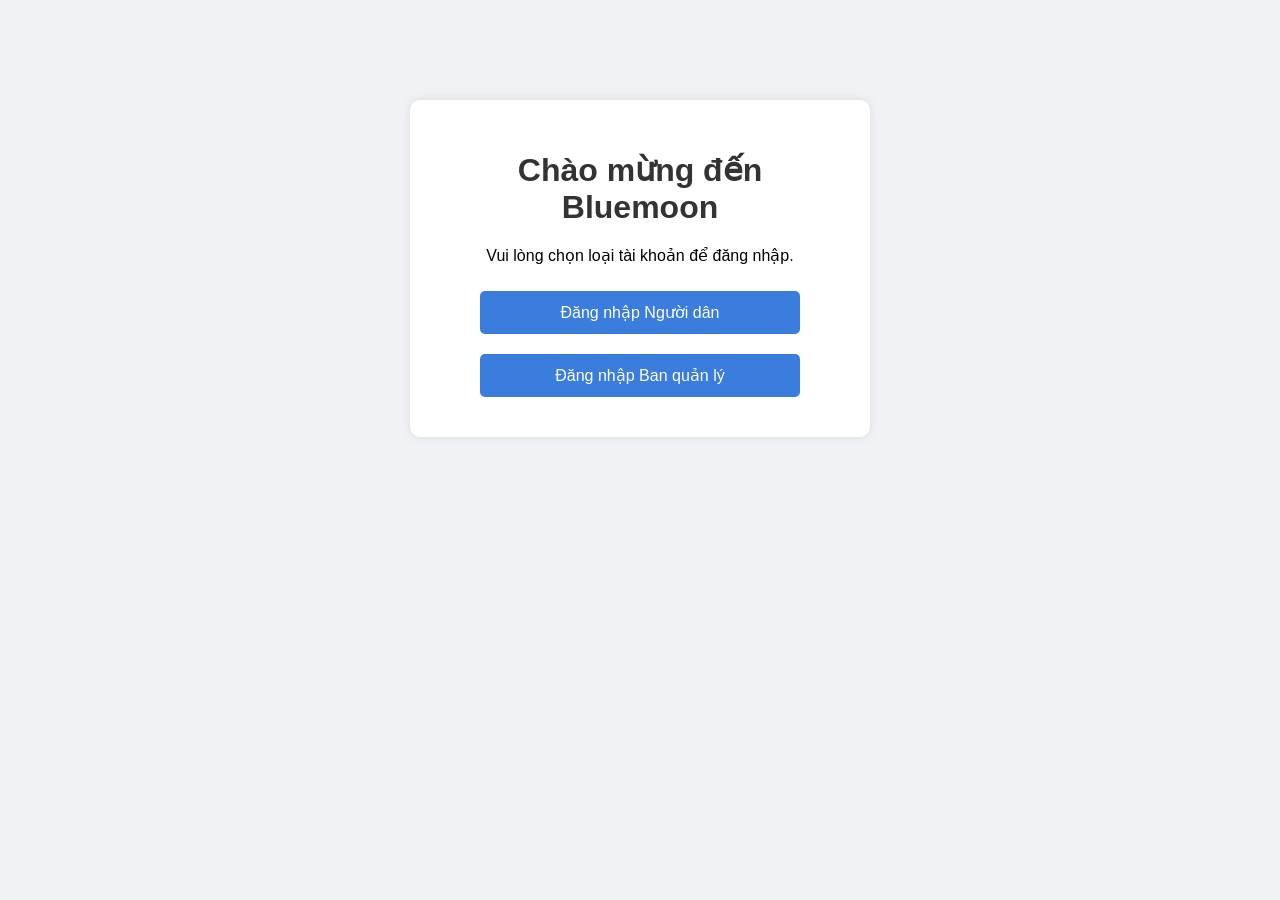
==== src/main/resources/static/index.html @ 09630aa4 "Merge pull request #1 from hiepNH272/Front Front khoi tao" ====
<!DOCTYPE html>
<html lang="vi">
<head>
    <meta charset="UTF-8">
    <title>Khu Chung Cư Bluemoon - Login</title>

    <style>
        body {
            margin: 0;
            font-family: Arial, sans-serif;
            background: #f0f2f5;
        }

        .center-box {
            width: 400px;
            margin: 100px auto;
            padding: 30px;
            background: white;
            border-radius: 10px;
            box-shadow: 0 0 10px rgba(0,0,0,0.1);
            text-align: center;
        }

        h1 {
            margin-bottom: 20px;
            color: #333;
        }

        button {
            width: 80%;
            padding: 12px;
            margin: 10px 0;
            background: #3b7ddd;
            border: none;
            border-radius: 5px;
            color: white;
            font-size: 16px;
            cursor: pointer;
        }

        button:hover {
            background: #2d63b8;
        }

        input {
            width: 90%;
            padding: 10px;
            margin: 10px 0;
            border-radius: 5px;
            border: 1px solid #aaa;
        }

        .back-btn {
            background: #777;
        }

        .hidden {
            display: none;
        }
    </style>
</head>

<body>

<!-- ================= WELCOME SCREEN ================ -->
<div id="welcome" class="center-box">
    <h1>Chào mừng đến Bluemoon</h1>
    <p>Vui lòng chọn loại tài khoản để đăng nhập.</p>

    <button onclick="showUserLogin()">Đăng nhập Người dân</button>
    <button onclick="showManagerLogin()">Đăng nhập Ban quản lý</button>
</div>

<!-- ================= USER LOGIN ================ -->
<div id="userLogin" class="center-box hidden">
    <h1>Đăng nhập Người dân</h1>

    <input id="userEmail" type="email" placeholder="Email">
    <input id="userPass" type="password" placeholder="Mật khẩu">

    <button onclick="userLoginSubmit()">Đăng nhập</button>
    <button class="back-btn" onclick="backToWelcome()">Quay lại</button>
</div>

<!-- ================= MANAGER LOGIN ================ -->
<div id="managerLogin" class="center-box hidden">
    <h1>Đăng nhập Ban quản lý</h1>

    <input id="managerUser" type="text" placeholder="Tên đăng nhập">
    <input id="managerPass" type="password" placeholder="Mật khẩu">

    <button onclick="managerLoginSubmit()">Đăng nhập</button>
    <button class="back-btn" onclick="backToWelcome()">Quay lại</button>
</div>

<script>
    function showUserLogin() {
        document.getElementById("welcome").classList.add("hidden");
        document.getElementById("userLogin").classList.remove("hidden");
    }

    function showManagerLogin() {
        document.getElementById("welcome").classList.add("hidden");
        document.getElementById("managerLogin").classList.remove("hidden");
    }

    function backToWelcome() {
        document.getElementById("userLogin").classList.add("hidden");
        document.getElementById("managerLogin").classList.add("hidden");
        document.getElementById("welcome").classList.remove("hidden");
    }

    function userLoginSubmit() {
        const email = document.getElementById("userEmail").value;
        const pass = document.getElementById("userPass").value;

        alert("Người dân đăng nhập:\nEmail: " + email + "\nMật khẩu: " + pass);
        // TODO: Gửi API đăng nhập người dùng
    }

    function managerLoginSubmit() {
        const user = document.getElementById("managerUser").value;
        const pass = document.getElementById("managerPass").value;

        alert("Ban quản lý đăng nhập:\nUser: " + user + "\nMật khẩu: " + pass);
        // TODO: Gửi API đăng nhập ban quản lý
    }
</script>

</body>
</html>
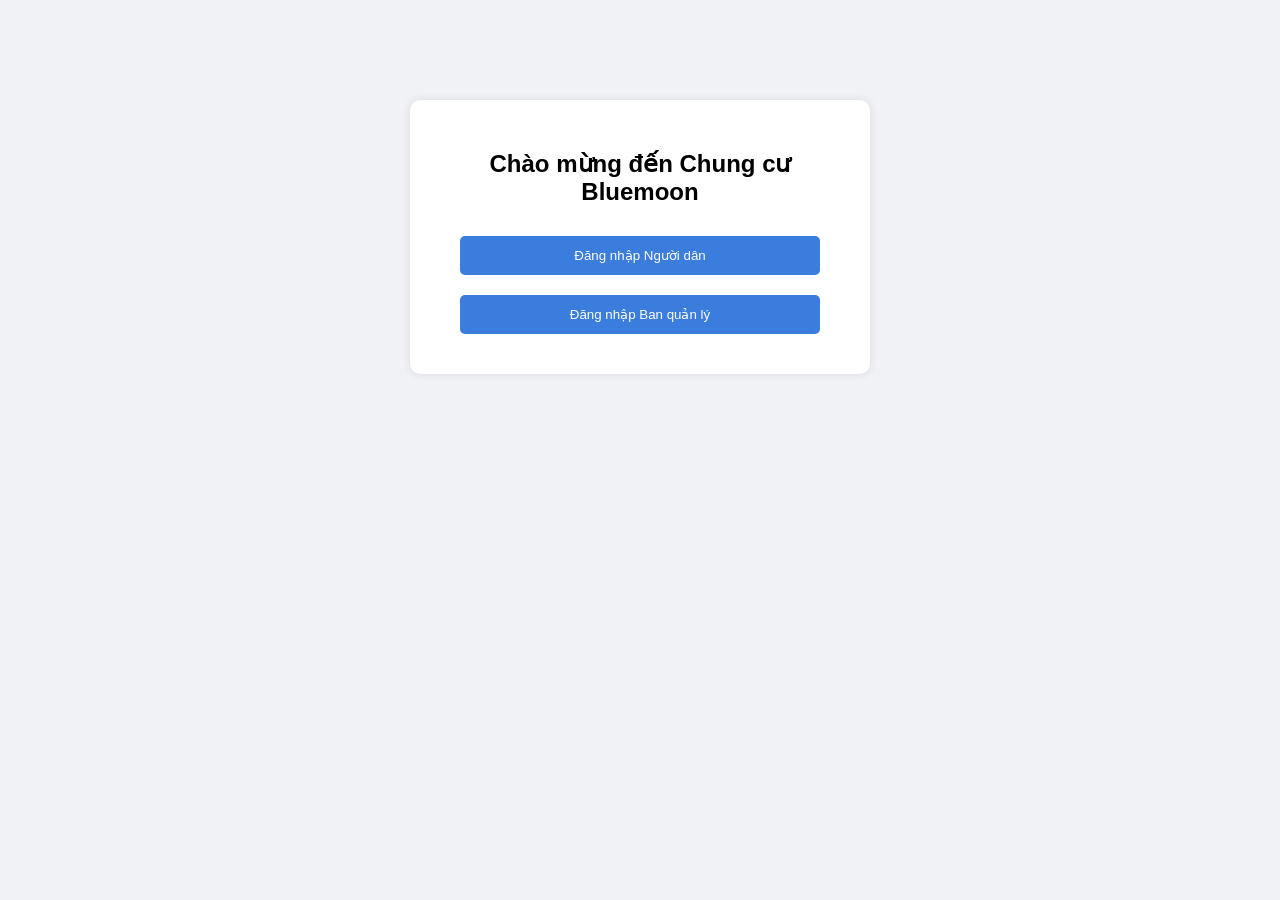
==== commit 9e8e614d: "Merge pull request #2 from hiepNH272/smalfix Fix index" ====
--- a/src/main/resources/static/index.html
+++ b/src/main/resources/static/index.html
@@ -2,7 +2,7 @@
 <html lang="vi">
 <head>
     <meta charset="UTF-8">
-    <title>Khu Chung Cư Bluemoon - Login</title>
+    <title>Chung cư Bluemoon - Đăng nhập</title>
 
     <style>
         body {
@@ -21,33 +21,22 @@
             text-align: center;
         }
 
-        h1 {
-            margin-bottom: 20px;
-            color: #333;
+        input, button {
+            width: 90%;
+            padding: 12px;
+            margin: 10px 0;
         }
 
         button {
-            width: 80%;
-            padding: 12px;
-            margin: 10px 0;
             background: #3b7ddd;
             border: none;
+            color: white;
             border-radius: 5px;
-            color: white;
-            font-size: 16px;
             cursor: pointer;
         }
 
         button:hover {
             background: #2d63b8;
-        }
-
-        input {
-            width: 90%;
-            padding: 10px;
-            margin: 10px 0;
-            border-radius: 5px;
-            border: 1px solid #aaa;
         }
 
         .back-btn {
@@ -62,69 +51,55 @@
 
 <body>
 
-<!-- ================= WELCOME SCREEN ================ -->
+<!-- ========== MÀN HÌNH CHỌN LOẠI ĐĂNG NHẬP ========== -->
 <div id="welcome" class="center-box">
-    <h1>Chào mừng đến Bluemoon</h1>
-    <p>Vui lòng chọn loại tài khoản để đăng nhập.</p>
-
-    <button onclick="showUserLogin()">Đăng nhập Người dân</button>
-    <button onclick="showManagerLogin()">Đăng nhập Ban quản lý</button>
+    <h2>Chào mừng đến Chung cư Bluemoon</h2>
+    <button onclick="showUser()">Đăng nhập Người dân</button>
+    <button onclick="showAdmin()">Đăng nhập Ban quản lý</button>
 </div>
 
-<!-- ================= USER LOGIN ================ -->
+<!-- ========== FORM LOGIN USER (RESIDENT) ========== -->
 <div id="userLogin" class="center-box hidden">
-    <h1>Đăng nhập Người dân</h1>
+    <h2>Đăng nhập cư dân</h2>
 
-    <input id="userEmail" type="email" placeholder="Email">
-    <input id="userPass" type="password" placeholder="Mật khẩu">
+    <form method="POST" action="/api/auth/resident-login">
+        <input name="username" type="text" placeholder="Tên đăng nhập" required>
+        <input name="password" type="password" placeholder="Mật khẩu" required>
+        <button type="submit">Đăng nhập</button>
+    </form>
 
-    <button onclick="userLoginSubmit()">Đăng nhập</button>
-    <button class="back-btn" onclick="backToWelcome()">Quay lại</button>
+    <button class="back-btn" onclick="back()">Quay lại</button>
 </div>
 
-<!-- ================= MANAGER LOGIN ================ -->
-<div id="managerLogin" class="center-box hidden">
-    <h1>Đăng nhập Ban quản lý</h1>
+<!-- ========== FORM LOGIN ADMIN ========== -->
+<div id="adminLogin" class="center-box hidden">
+    <h2>Đăng nhập ban quản lý</h2>
 
-    <input id="managerUser" type="text" placeholder="Tên đăng nhập">
-    <input id="managerPass" type="password" placeholder="Mật khẩu">
+    <form method="POST" action="/api/auth/admin-login">
+        <input name="username" type="text" placeholder="Tên đăng nhập" required>
+        <input name="password" type="password" placeholder="Mật khẩu" required>
+        <button type="submit">Đăng nhập</button>
+    </form>
 
-    <button onclick="managerLoginSubmit()">Đăng nhập</button>
-    <button class="back-btn" onclick="backToWelcome()">Quay lại</button>
+    <button class="back-btn" onclick="back()">Quay lại</button>
 </div>
 
 <script>
-    function showUserLogin() {
-        document.getElementById("welcome").classList.add("hidden");
-        document.getElementById("userLogin").classList.remove("hidden");
-    }
+function showUser() {
+    document.getElementById("welcome").classList.add("hidden");
+    document.getElementById("userLogin").classList.remove("hidden");
+}
 
-    function showManagerLogin() {
-        document.getElementById("welcome").classList.add("hidden");
-        document.getElementById("managerLogin").classList.remove("hidden");
-    }
+function showAdmin() {
+    document.getElementById("welcome").classList.add("hidden");
+    document.getElementById("adminLogin").classList.remove("hidden");
+}
 
-    function backToWelcome() {
-        document.getElementById("userLogin").classList.add("hidden");
-        document.getElementById("managerLogin").classList.add("hidden");
-        document.getElementById("welcome").classList.remove("hidden");
-    }
-
-    function userLoginSubmit() {
-        const email = document.getElementById("userEmail").value;
-        const pass = document.getElementById("userPass").value;
-
-        alert("Người dân đăng nhập:\nEmail: " + email + "\nMật khẩu: " + pass);
-        // TODO: Gửi API đăng nhập người dùng
-    }
-
-    function managerLoginSubmit() {
-        const user = document.getElementById("managerUser").value;
-        const pass = document.getElementById("managerPass").value;
-
-        alert("Ban quản lý đăng nhập:\nUser: " + user + "\nMật khẩu: " + pass);
-        // TODO: Gửi API đăng nhập ban quản lý
-    }
+function back() {
+    document.getElementById("welcome").classList.remove("hidden");
+    document.getElementById("userLogin").classList.add("hidden");
+    document.getElementById("adminLogin").classList.add("hidden");
+}
 </script>
 
 </body>
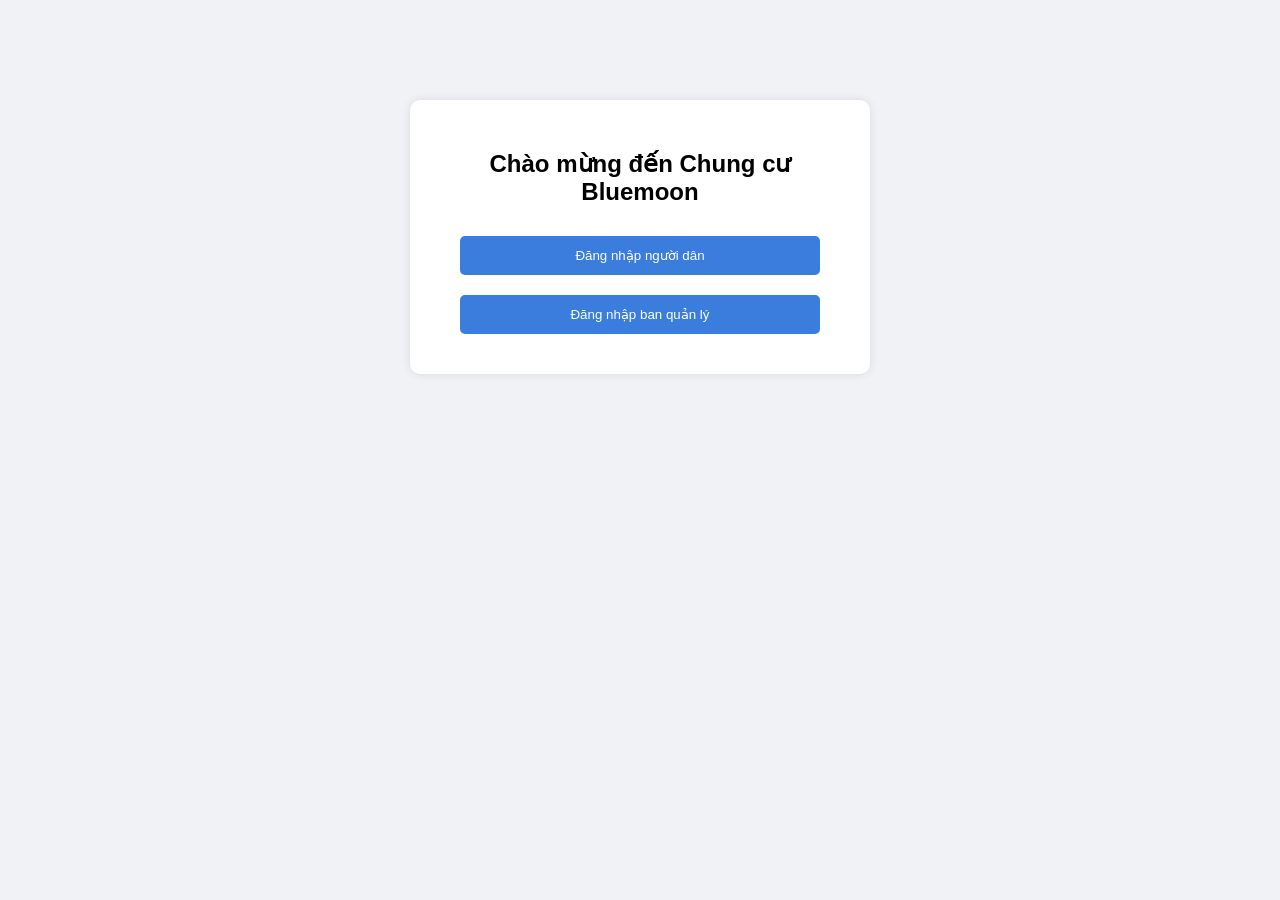
==== commit bbb54615: "Merge pull request #3 from hiepNH272/index Xóa phần thừa trong index" ====
--- a/src/main/resources/static/index.html
+++ b/src/main/resources/static/index.html
@@ -54,53 +54,10 @@
 <!-- ========== MÀN HÌNH CHỌN LOẠI ĐĂNG NHẬP ========== -->
 <div id="welcome" class="center-box">
     <h2>Chào mừng đến Chung cư Bluemoon</h2>
-    <button onclick="showUser()">Đăng nhập Người dân</button>
-    <button onclick="showAdmin()">Đăng nhập Ban quản lý</button>
+    <button onclick="window.location.href='/login-user.html'">Đăng nhập người dân</button>
+	<button onclick="window.location.href='/login-admin.html'">Đăng nhập ban quản lý</button>
+
 </div>
-
-<!-- ========== FORM LOGIN USER (RESIDENT) ========== -->
-<div id="userLogin" class="center-box hidden">
-    <h2>Đăng nhập cư dân</h2>
-
-    <form method="POST" action="/api/auth/resident-login">
-        <input name="username" type="text" placeholder="Tên đăng nhập" required>
-        <input name="password" type="password" placeholder="Mật khẩu" required>
-        <button type="submit">Đăng nhập</button>
-    </form>
-
-    <button class="back-btn" onclick="back()">Quay lại</button>
-</div>
-
-<!-- ========== FORM LOGIN ADMIN ========== -->
-<div id="adminLogin" class="center-box hidden">
-    <h2>Đăng nhập ban quản lý</h2>
-
-    <form method="POST" action="/api/auth/admin-login">
-        <input name="username" type="text" placeholder="Tên đăng nhập" required>
-        <input name="password" type="password" placeholder="Mật khẩu" required>
-        <button type="submit">Đăng nhập</button>
-    </form>
-
-    <button class="back-btn" onclick="back()">Quay lại</button>
-</div>
-
-<script>
-function showUser() {
-    document.getElementById("welcome").classList.add("hidden");
-    document.getElementById("userLogin").classList.remove("hidden");
-}
-
-function showAdmin() {
-    document.getElementById("welcome").classList.add("hidden");
-    document.getElementById("adminLogin").classList.remove("hidden");
-}
-
-function back() {
-    document.getElementById("welcome").classList.remove("hidden");
-    document.getElementById("userLogin").classList.add("hidden");
-    document.getElementById("adminLogin").classList.add("hidden");
-}
-</script>
 
 </body>
 </html>
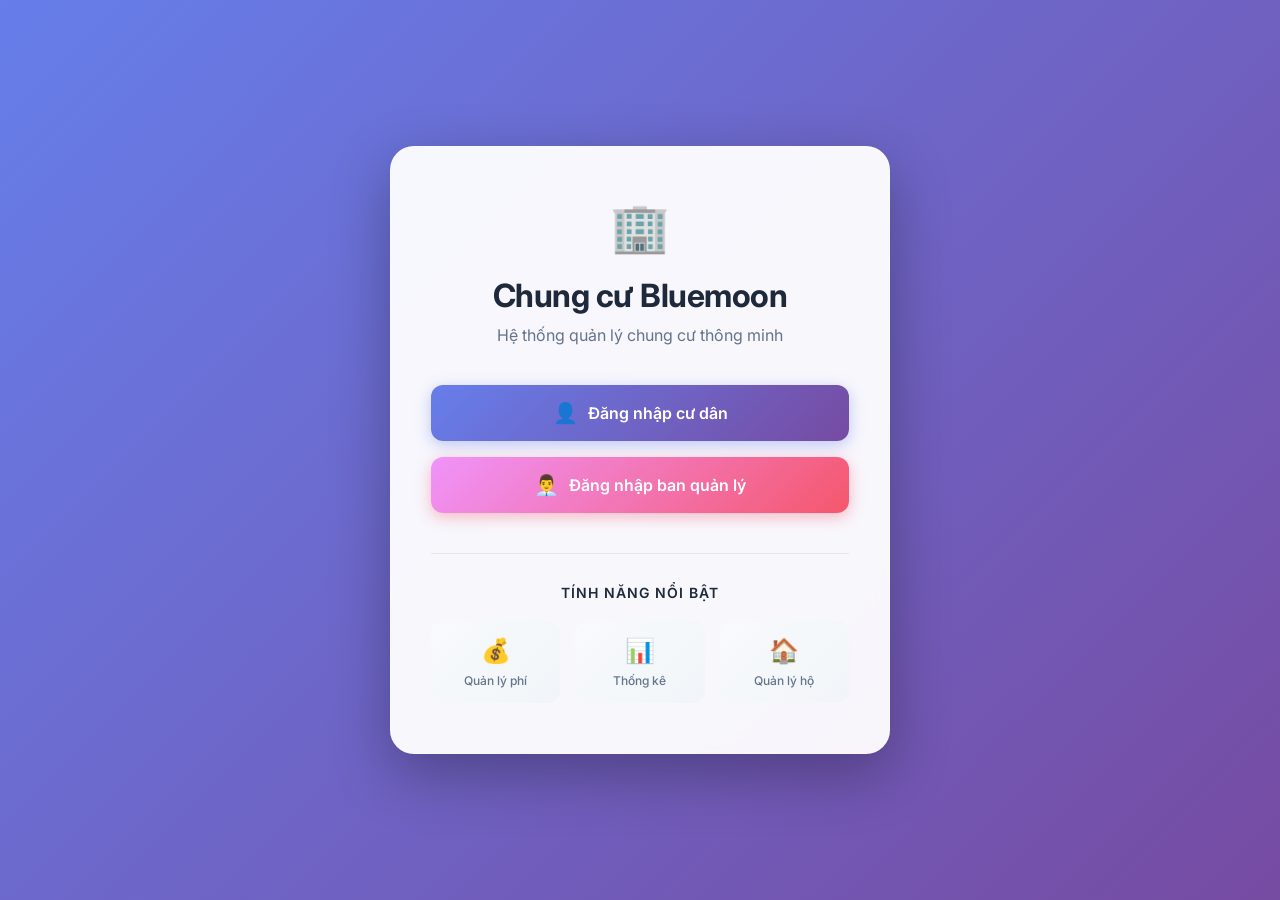
==== commit 9de3913d: "add" ====
--- a/src/main/resources/static/index.html
+++ b/src/main/resources/static/index.html
@@ -2,62 +2,254 @@
 <html lang="vi">
 <head>
     <meta charset="UTF-8">
-    <title>Chung cư Bluemoon - Đăng nhập</title>
-
+    <meta name="viewport" content="width=device-width, initial-scale=1.0">
+    <title>Chung cư Bluemoon - Hệ thống quản lý</title>
+    <!-- Google Fonts -->
+    <link rel="preconnect" href="https://fonts.googleapis.com">
+    <link rel="preconnect" href="https://fonts.gstatic.com" crossorigin>
+    <link href="https://fonts.googleapis.com/css2?family=Inter:wght@300;400;500;600;700;800&display=swap" rel="stylesheet">
     <style>
+        * {
+            margin: 0;
+            padding: 0;
+            box-sizing: border-box;
+        }
+        
         body {
-            margin: 0;
-            font-family: Arial, sans-serif;
-            background: #f0f2f5;
+            font-family: 'Inter', -apple-system, BlinkMacSystemFont, 'Segoe UI', Roboto, sans-serif;
+            background: linear-gradient(135deg, #667eea 0%, #764ba2 100%);
+            background-attachment: fixed;
+            min-height: 100vh;
+            display: flex;
+            justify-content: center;
+            align-items: center;
+            padding: 20px;
+        }
+
+        .welcome-container {
+            width: 100%;
+            max-width: 500px;
+            animation: fadeInUp 0.6s ease;
+        }
+
+        @keyframes fadeInUp {
+            from {
+                opacity: 0;
+                transform: translateY(30px);
+            }
+            to {
+                opacity: 1;
+                transform: translateY(0);
+            }
         }
 
         .center-box {
-            width: 400px;
-            margin: 100px auto;
-            padding: 30px;
-            background: white;
-            border-radius: 10px;
-            box-shadow: 0 0 10px rgba(0,0,0,0.1);
+            background: rgba(255, 255, 255, 0.95);
+            backdrop-filter: blur(10px);
+            padding: 50px 40px;
+            border-radius: 24px;
+            box-shadow: 0 20px 60px rgba(0, 0, 0, 0.3);
             text-align: center;
-        }
-
-        input, button {
-            width: 90%;
-            padding: 12px;
-            margin: 10px 0;
-        }
-
-        button {
-            background: #3b7ddd;
+            border: 1px solid rgba(255, 255, 255, 0.2);
+        }
+
+        .logo {
+            font-size: 48px;
+            margin-bottom: 20px;
+            animation: float 3s ease-in-out infinite;
+        }
+
+        @keyframes float {
+            0%, 100% {
+                transform: translateY(0);
+            }
+            50% {
+                transform: translateY(-10px);
+            }
+        }
+
+        h1 {
+            color: #1e293b;
+            font-size: 32px;
+            font-weight: 700;
+            margin-bottom: 10px;
+            letter-spacing: -0.5px;
+        }
+
+        .subtitle {
+            color: #64748b;
+            font-size: 16px;
+            margin-bottom: 40px;
+            font-weight: 400;
+        }
+
+        .button-group {
+            display: flex;
+            flex-direction: column;
+            gap: 16px;
+            margin-top: 30px;
+        }
+
+        .btn {
+            width: 100%;
+            padding: 16px 24px;
             border: none;
+            border-radius: 12px;
+            font-size: 16px;
+            font-weight: 600;
+            cursor: pointer;
+            transition: all 0.3s ease;
+            display: flex;
+            align-items: center;
+            justify-content: center;
+            gap: 10px;
+            text-decoration: none;
             color: white;
-            border-radius: 5px;
-            cursor: pointer;
-        }
-
-        button:hover {
-            background: #2d63b8;
-        }
-
-        .back-btn {
-            background: #777;
-        }
-
-        .hidden {
-            display: none;
+            position: relative;
+            overflow: hidden;
+        }
+
+        .btn::before {
+            content: '';
+            position: absolute;
+            top: 50%;
+            left: 50%;
+            width: 0;
+            height: 0;
+            border-radius: 50%;
+            background: rgba(255, 255, 255, 0.3);
+            transform: translate(-50%, -50%);
+            transition: width 0.6s, height 0.6s;
+        }
+
+        .btn:hover::before {
+            width: 300px;
+            height: 300px;
+        }
+
+        .btn:hover {
+            transform: translateY(-2px);
+            box-shadow: 0 10px 25px rgba(0, 0, 0, 0.2);
+        }
+
+        .btn:active {
+            transform: translateY(0);
+        }
+
+        .btn-user {
+            background: linear-gradient(135deg, #667eea 0%, #764ba2 100%);
+            box-shadow: 0 4px 15px rgba(102, 126, 234, 0.4);
+        }
+
+        .btn-admin {
+            background: linear-gradient(135deg, #f093fb 0%, #f5576c 100%);
+            box-shadow: 0 4px 15px rgba(245, 87, 108, 0.4);
+        }
+
+        .btn-icon {
+            font-size: 20px;
+        }
+
+        .features {
+            margin-top: 40px;
+            padding-top: 30px;
+            border-top: 1px solid #e2e8f0;
+        }
+
+        .features-title {
+            color: #1e293b;
+            font-size: 14px;
+            font-weight: 600;
+            margin-bottom: 20px;
+            text-transform: uppercase;
+            letter-spacing: 1px;
+        }
+
+        .features-grid {
+            display: grid;
+            grid-template-columns: repeat(3, 1fr);
+            gap: 15px;
+        }
+
+        .feature-item {
+            padding: 15px;
+            background: linear-gradient(135deg, #f8fafc 0%, #f1f5f9 100%);
+            border-radius: 12px;
+            transition: all 0.3s ease;
+        }
+
+        .feature-item:hover {
+            transform: translateY(-3px);
+            box-shadow: 0 4px 12px rgba(0, 0, 0, 0.1);
+        }
+
+        .feature-icon {
+            font-size: 24px;
+            margin-bottom: 8px;
+        }
+
+        .feature-text {
+            font-size: 12px;
+            color: #64748b;
+            font-weight: 500;
+        }
+
+        @media (max-width: 768px) {
+            .center-box {
+                padding: 40px 30px;
+            }
+
+            h1 {
+                font-size: 28px;
+            }
+
+            .logo {
+                font-size: 40px;
+            }
+
+            .features-grid {
+                grid-template-columns: 1fr;
+            }
         }
     </style>
 </head>
 
 <body>
-
-<!-- ========== MÀN HÌNH CHỌN LOẠI ĐĂNG NHẬP ========== -->
-<div id="welcome" class="center-box">
-    <h2>Chào mừng đến Chung cư Bluemoon</h2>
-    <button onclick="window.location.href='/login-user.html'">Đăng nhập người dân</button>
-	<button onclick="window.location.href='/login-admin.html'">Đăng nhập ban quản lý</button>
-
-</div>
-
+    <div class="welcome-container">
+        <div class="center-box">
+            <div class="logo">🏢</div>
+            <h1>Chung cư Bluemoon</h1>
+            <p class="subtitle">Hệ thống quản lý chung cư thông minh</p>
+            
+            <div class="button-group">
+                <a href="/login-user.html" class="btn btn-user">
+                    <span class="btn-icon">👤</span>
+                    <span>Đăng nhập cư dân</span>
+                </a>
+                <a href="/login-admin.html" class="btn btn-admin">
+                    <span class="btn-icon">👨‍💼</span>
+                    <span>Đăng nhập ban quản lý</span>
+                </a>
+            </div>
+
+            <div class="features">
+                <div class="features-title">Tính năng nổi bật</div>
+                <div class="features-grid">
+                    <div class="feature-item">
+                        <div class="feature-icon">💰</div>
+                        <div class="feature-text">Quản lý phí</div>
+                    </div>
+                    <div class="feature-item">
+                        <div class="feature-icon">📊</div>
+                        <div class="feature-text">Thống kê</div>
+                    </div>
+                    <div class="feature-item">
+                        <div class="feature-icon">🏠</div>
+                        <div class="feature-text">Quản lý hộ</div>
+                    </div>
+                </div>
+            </div>
+        </div>
+    </div>
 </body>
 </html>
